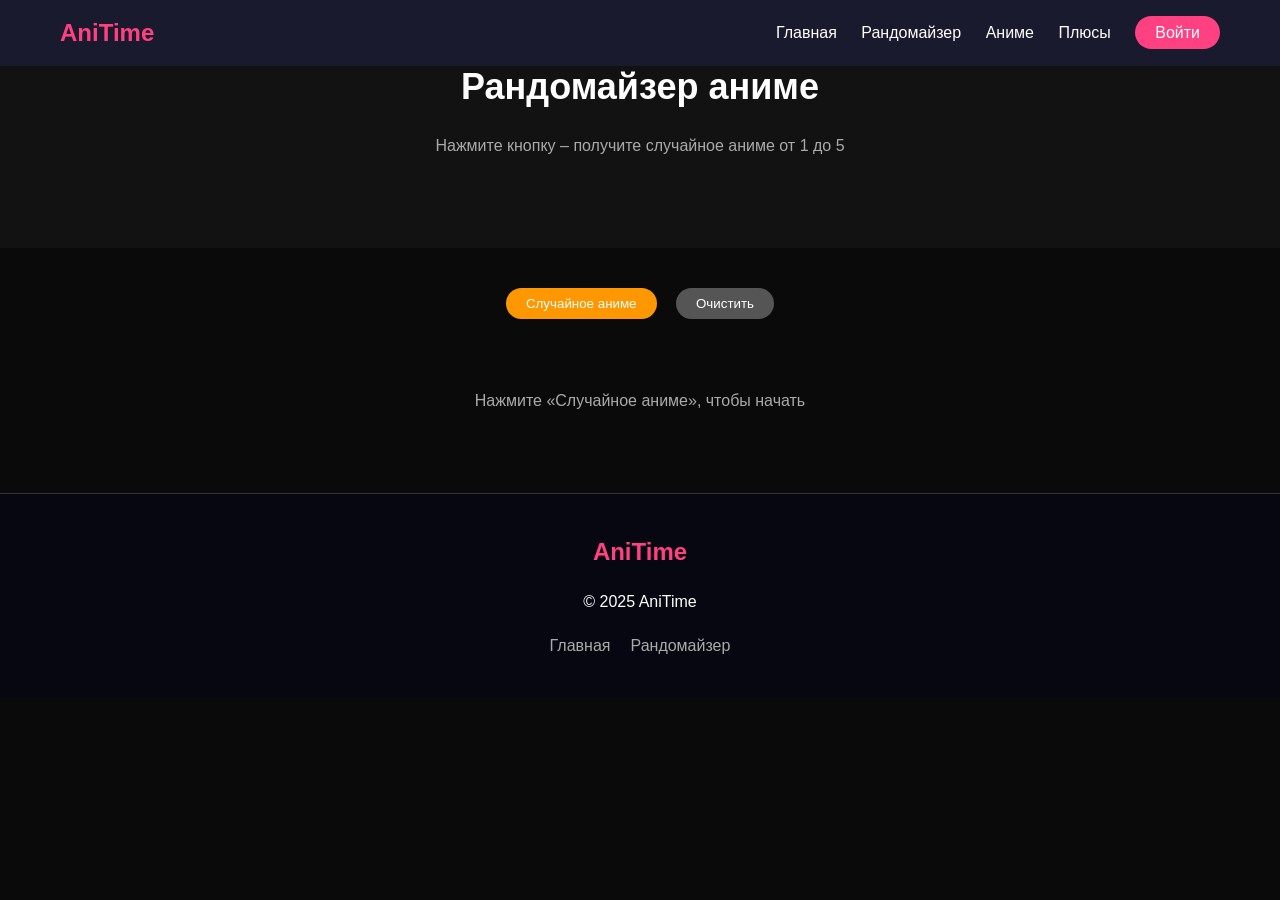
==== generator.html @ 76e3426f "Eh" ====
<!DOCTYPE html>
<html lang="ru">
<head>
    <meta charset="UTF-8">
    <title>AniTime - Рандомайзер аниме</title>
    <link rel="stylesheet" href="style.css">
    <meta name="viewport" content="width=device-width, initial-scale=1.0">
</head>
<body>
    <header class="header">
        <div class="container">
            <div class="logo">AniTime</div>
            <nav>
                <a href="index.html">Главная</a>
                <a href="generator.html">Рандомайзер</a>
                <a href="index.html#anime">Аниме</a>
                <a href="index.html#features">Плюсы</a>
                <a href="index.html#start" class="btn">Войти</a>
            </nav>
        </div>
    </header>

    <section class="hero" style="padding: 60px 0;">
        <div class="container">
            <h1>Рандомайзер аниме</h1>
            <p>Нажмите кнопку – получите случайное аниме от 1 до 5</p>
        </div>
    </section>

    <section class="anime" style="padding: 40px 0;">
        <div class="container">
            <div style="text-align: center; margin-bottom: 30px;">
                <button id="generateBtn" class="btn" style="background: #ff9800;">Случайное аниме</button>
                <button id="clearBtn" class="btn" style="background: #555; margin-left: 15px;">Очистить</button>
            </div>
            
            <div id="resultBox" class="result-card" style="display: none;">
                <div id="randomNumber" class="random-number"></div>
                <h2 id="animeTitle" class="anime-title"></h2>
                <div class="anime-poster">
                    <img id="animeImage" src="" alt="Постер аниме">
                </div>
                <p id="animeDescription" class="anime-desc"></p>
            </div>
            
            <div id="emptyMessage" style="text-align: center; color: #aaa; padding: 40px;">
                Нажмите «Случайное аниме», чтобы начать
            </div>
        </div>
    </section>

    <footer class="footer">
        <div class="container">
            <div class="footer-content">
                <div class="footer-logo">AniTime</div>
                <p>© 2025 AniTime</p>
                <div class="links">
                    <a href="index.html">Главная</a>
                    <a href="generator.html">Рандомайзер</a>
                </div>
            </div>
        </div>
    </footer>

    <script>
        const animeList = [
            { number: 1, name: "Атака титанов",
              image: "Pictures/AttackOnTitan.webp",
              description: "Эпичная история о борьбе человечества с гигантскими титанами." },
            { number: 2, name: "Реинкарнация безработного",
              image: "Pictures/Jobless.jpg",
              description: "Mushoku Tensei: 34-летний затворник перерождается в мире мечей и магии." },
            { number: 3, name: "Глупый свин",
              image: "Pictures/ИгттнПшкд.jpg",
              description: "Романтическая комедия с элементами сверхъестественного (Rascal Does Not Dream of Bunny Girl Senpai)." },
            { number: 4, name: "Орегайру",
              image: "Pictures/Oregairu.webp",
              description: "Моя юношеская романтическая комедия не так, как я ожидал." },
            { number: 5, name: "Истории монстров",
              image: "Pictures/Monogatari.png",
              description: "Monogatari Series: загадочные истории о монстрах и людях." }
        ];

        function getAnimeByNumber(num) {
            return animeList.find(anime => anime.number === num);
        }

        function getRandomNumber() {
            return Math.floor(Math.random() * 5) + 1;
        }

        // Обновление интерфейса
        const resultBox = document.getElementById('resultBox');
        const emptyMessage = document.getElementById('emptyMessage');
        const randomNumberSpan = document.getElementById('randomNumber');
        const animeTitle = document.getElementById('animeTitle');
        const animeImage = document.getElementById('animeImage');
        const animeDescription = document.getElementById('animeDescription');

        function displayAnime(number, anime) {
            randomNumberSpan.textContent = `Выпало число: ${number}`;
            animeTitle.textContent = anime.name;
            animeImage.src = anime.image;
            animeImage.alt = anime.name;
            animeDescription.textContent = anime.description;
            
            resultBox.style.display = 'block';
            emptyMessage.style.display = 'none';
        }

        function clearResult() {
            resultBox.style.display = 'none';
            emptyMessage.style.display = 'block';
        }

        document.getElementById('generateBtn').addEventListener('click', () => {
            const randomNum = getRandomNumber();
            const selectedAnime = getAnimeByNumber(randomNum);
            displayAnime(randomNum, selectedAnime);
        });

        document.getElementById('clearBtn').addEventListener('click', clearResult);

        console.log('Рандомайзер аниме готов. Генерация чисел от 1 до 5.');
    </script>

    <style>
        .result-card {
            background: #1a1a2e;
            border-radius: 20px;
            padding: 30px;
            max-width: 500px;
            margin: 0 auto;
            text-align: center;
            animation: fadeIn 0.4s ease;
        }
        @keyframes fadeIn {
            from { opacity: 0; transform: scale(0.95); }
            to { opacity: 1; transform: scale(1); }
        }
        .random-number {
            background: #ff4081;
            display: inline-block;
            padding: 8px 18px;
            border-radius: 40px;
            font-weight: bold;
            margin-bottom: 20px;
            font-size: 18px;
        }
        .anime-title {
            color: #ff4081;
            margin-bottom: 15px;
            font-size: 28px;
        }
        .anime-poster {
            margin: 20px 0;
            border-radius: 12px;
            overflow: hidden;
            box-shadow: 0 5px 15px rgba(0,0,0,0.3);
        }
        .anime-poster img {
            width: 100%;
            max-height: 350px;
            object-fit: cover;
            display: block;
        }
        .anime-desc {
            color: #ccc;
            line-height: 1.5;
            margin-top: 15px;
        }
        @media (max-width: 600px) {
            .result-card { padding: 20px; margin: 0 15px; }
            .anime-title { font-size: 22px; }
        }
    </style>
</body>
</html>
---- style.css ----
* {
    margin: 0;
    padding: 0;
    box-sizing: border-box;
}

body {
    font-family: Arial, sans-serif;
    background: #0a0a0a;
    color: white;
    line-height: 1.5;
}

.container {
    max-width: 1200px;
    margin: 0 auto;
    padding: 0 20px;
}

.header {
    background: #1a1a2e;
    padding: 15px 0;
    position: fixed;
    width: 100%;
    top: 0;
    z-index: 100;
}

.header .container {
    display: flex;
    justify-content: space-between;
    align-items: center;
}

.logo {
    font-size: 24px;
    font-weight: bold;
    color: #ff4081;
}

nav a {
    color: white;
    text-decoration: none;
    margin-left: 20px;
}

nav a:hover {
    color: #ff4081;
}

.btn {
    background: #ff4081;
    color: white;
    padding: 8px 20px;
    border-radius: 20px;
    border: none;
    cursor: pointer;
}

.hero {
    padding: 100px 0;
    text-align: center;
    background: #121212;
}

.hero h1 {
    font-size: 36px;
    margin-bottom: 20px;
}

.hero p {
    color: #aaa;
    margin-bottom: 30px;
}

.anime {
    padding: 80px 0;
    background: #0a0a0a;
}

.anime h2, .features h2, .reviews h2, .start h2 {
    text-align: center;
    margin-bottom: 40px;
    color: #ff4081;
}

.cards {
    display: grid;
    grid-template-columns: repeat(auto-fit, minmax(250px, 1fr));
    gap: 25px;
}

.card {
    background: #1a1a2e;
    border-radius: 10px;
    padding: 20px;
    text-align: center;
}

.card-img {
    height: 200px;
    background: #333;
    border-radius: 8px;
    margin-bottom: 15px;
    overflow: hidden;
}

.card-img img {
    width: 100%;
    height: 100%;
    object-fit: cover;
}

.card h3 {
    margin: 10px 0;
}

.rating {
    color: gold;
    font-weight: bold;
}

.genre {
    color: #aaa;
    font-size: 14px;
}

.features {
    padding: 80px 0;
    background: #121212;
}

.features-grid {
    display: grid;
    grid-template-columns: repeat(auto-fit, minmax(200px, 1fr));
    gap: 25px;
}

.feature {
    text-align: center;
    padding: 20px;
}

.icon {
    font-size: 40px;
    margin-bottom: 15px;
}

.feature h3 {
    color: #ff4081;
    margin-bottom: 10px;
}

.feature p {
    color: #aaa;
}

.reviews {
    padding: 80px 0;
    background: #0a0a0a;
}

.review-cards {
    display: grid;
    grid-template-columns: repeat(auto-fit, minmax(300px, 1fr));
    gap: 25px;
}

.review {
    background: #1a1a2e;
    padding: 25px;
    border-radius: 10px;
    text-align: center;
}

.avatar {
    width: 50px;
    height: 50px;
    background: #ff4081;
    border-radius: 50%;
    margin: 0 auto 15px;
    display: flex;
    align-items: center;
    justify-content: center;
    font-weight: bold;
}

.review p {
    color: #aaa;
    margin-bottom: 10px;
    font-style: italic;
}

.review span {
    color: #ff4081;
}

.start {
    padding: 80px 0;
    background: #121212;
    text-align: center;
}

.start p {
    color: #aaa;
    margin-bottom: 30px;
}

form {
    max-width: 400px;
    margin: 0 auto 30px;
}

input {
    width: 100%;
    padding: 12px;
    margin-bottom: 15px;
    background: #1a1a2e;
    border: 1px solid #333;
    border-radius: 8px;
    color: white;
}

.benefits {
    color: #aaa;
}

.benefits p {
    margin: 10px 0;
}

.footer {
    background: #070711;
    padding: 40px 0;
    text-align: center;
    border-top: 1px solid #333;
}

.footer-content {
    display: flex;
    flex-direction: column;
    align-items: center;
    gap: 20px;
}

.footer-logo {
    font-size: 24px;
    color: #ff4081;
    font-weight: bold;
}

.links {
    display: flex;
    gap: 20px;
    flex-wrap: wrap;
    justify-content: center;
}

.links a {
    color: #aaa;
    text-decoration: none;
}

@media (max-width: 768px) {
    .header .container {
        flex-direction: column;
        gap: 15px;
    }
    
    nav {
        display: flex;
        flex-wrap: wrap;
        justify-content: center;
        gap: 15px;
    }
    
    .cards, .features-grid, .review-cards {
        grid-template-columns: repeat(2, 1fr);
    }
}

@media (max-width: 480px) {
    .cards, .features-grid, .review-cards {
        grid-template-columns: 1fr;
    }
    
    .hero {
        padding: 80px 0;
    }
    
    .hero h1 {
        font-size: 28px;
    }
}
    .result-card {
        background: #1a1a2e;
        border-radius: 20px;
        padding: 30px;
        max-width: 500px;
        margin: 0 auto;
        text-align: center;
        animation: fadeIn 0.4s ease;
    }
    @keyframes fadeIn {
        from { opacity: 0; transform: scale(0.95); }
        to { opacity: 1; transform: scale(1); }
    }
    .random-number {
        background: #ff4081;
        display: inline-block;
        padding: 8px 18px;
        border-radius: 40px;
        font-weight: bold;
        margin-bottom: 20px;
        font-size: 18px;
    }
    .anime-title {
        color: #ff4081;
        margin-bottom: 15px;
        font-size: 28px;
    }
    .anime-poster {
        margin: 20px 0;
        border-radius: 12px;
        overflow: hidden;
        box-shadow: 0 5px 15px rgba(0,0,0,0.3);
    }
    .anime-poster img {
        width: 100%;
        max-height: 350px;
        object-fit: cover;
        display: block;
    }
    .anime-desc {
        color: #ccc;
        line-height: 1.5;
        margin-top: 15px;
    }
    @media (max-width: 600px) {
        .result-card { padding: 20px; margin: 0 15px; }
        .anime-title { font-size: 22px; }
    }
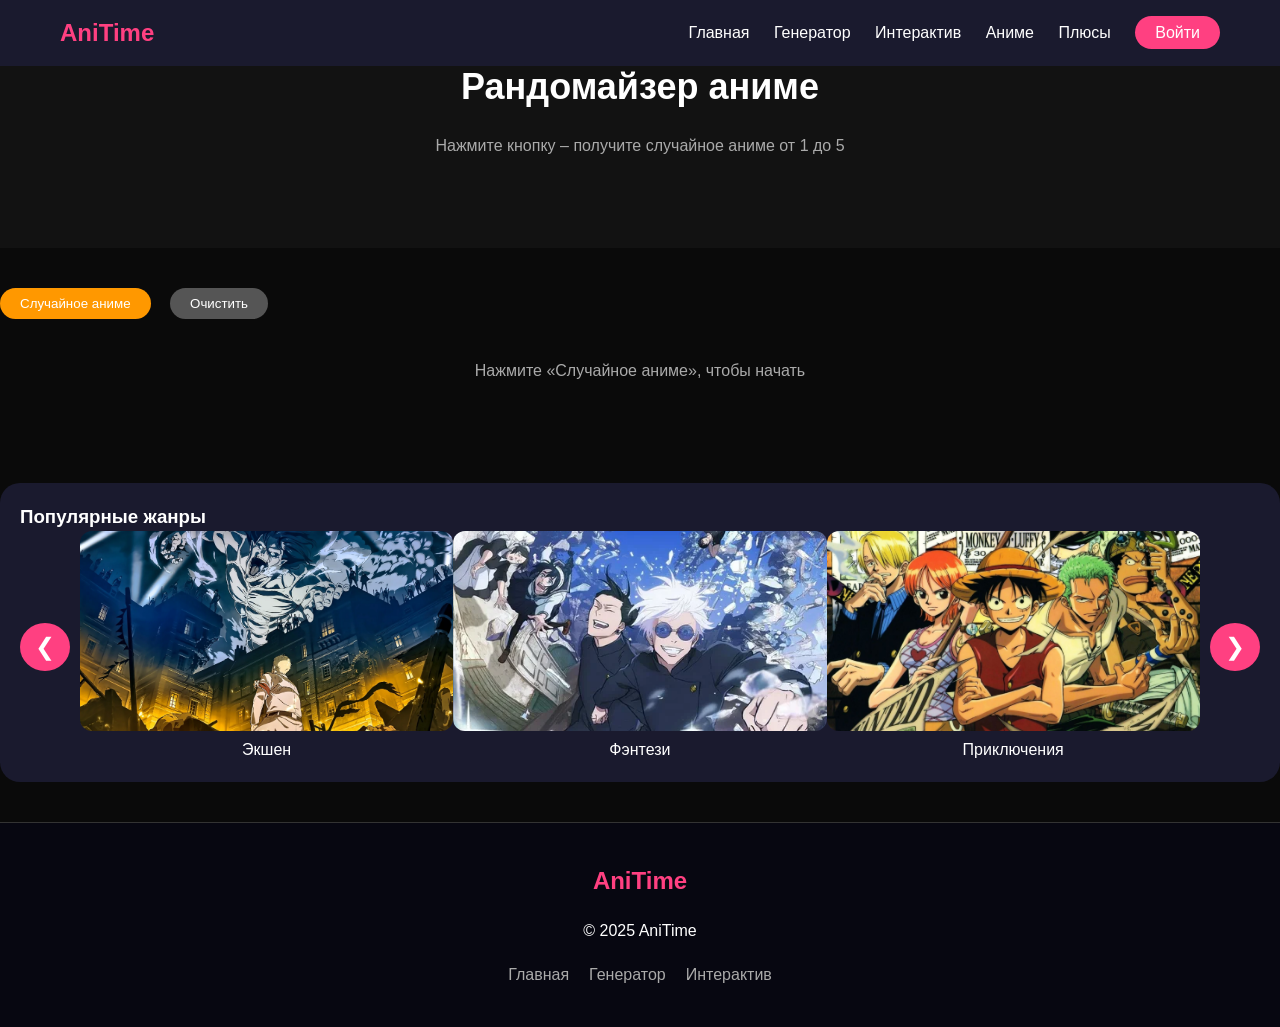
==== commit b3bc7de5: "final" ====
--- a/generator.html
+++ b/generator.html
@@ -12,10 +12,11 @@
             <div class="logo">AniTime</div>
             <nav>
                 <a href="index.html">Главная</a>
-                <a href="generator.html">Рандомайзер</a>
+                <a href="generator.html">Генератор</a>
+                <a href="interactive.html">Интерактив</a>
                 <a href="index.html#anime">Аниме</a>
                 <a href="index.html#features">Плюсы</a>
-                <a href="index.html#start" class="btn">Войти</a>
+                <a href="index.html#start" class="btn" id="loginBtn">Войти</a>
             </nav>
         </div>
     </header>
@@ -28,7 +29,7 @@
     </section>
 
     <section class="anime" style="padding: 40px 0;">
-        <div class="container">
+        <div class="container>
             <div style="text-align: center; margin-bottom: 30px;">
                 <button id="generateBtn" class="btn" style="background: #ff9800;">Случайное аниме</button>
                 <button id="clearBtn" class="btn" style="background: #555; margin-left: 15px;">Очистить</button>
@@ -37,14 +38,32 @@
             <div id="resultBox" class="result-card" style="display: none;">
                 <div id="randomNumber" class="random-number"></div>
                 <h2 id="animeTitle" class="anime-title"></h2>
-                <div class="anime-poster">
+                <div class="anime-poster" id="animePoster">
                     <img id="animeImage" src="" alt="Постер аниме">
                 </div>
                 <p id="animeDescription" class="anime-desc"></p>
-            </div>
-            
+                <div id="mouseCoords" class="mouse-coords"></div>
+                <div class="number-buttons">
+                    <button data-num="1">1</button><button data-num="2">2</button>
+                    <button data-num="3">3</button><button data-num="4">4</button><button data-num="5">5</button>
+                </div>
+            </div>
             <div id="emptyMessage" style="text-align: center; color: #aaa; padding: 40px;">
                 Нажмите «Случайное аниме», чтобы начать
+            </div>
+
+            <div class="carousel-container" style="margin-top: 60px;">
+                <h3>Популярные жанры</h3>
+                <div class="carousel">
+                    <button class="carousel-btn prev">❮</button>
+                    <div class="carousel-track">
+                        <div class="carousel-slide"><img src="Pictures/AttackOnTitan.webp" alt="Экшен"><span>Экшен</span></div>
+                        <div class="carousel-slide"><img src="Pictures/JujutsuKaisen.webp" alt="Фэнтези"><span>Фэнтези</span></div>
+                        <div class="carousel-slide"><img src="Pictures/OnePiace.jpg" alt="Приключения"><span>Приключения</span></div>
+                        <div class="carousel-slide"><img src="Pictures/TheWalkingCastle.jpg" alt="Романтика"><span>Романтика</span></div>
+                    </div>
+                    <button class="carousel-btn next">❯</button>
+                </div>
             </div>
         </div>
     </section>
@@ -56,56 +75,49 @@
                 <p>© 2025 AniTime</p>
                 <div class="links">
                     <a href="index.html">Главная</a>
-                    <a href="generator.html">Рандомайзер</a>
+                    <a href="generator.html">Генератор</a>
+                    <a href="interactive.html">Интерактив</a>
                 </div>
             </div>
         </div>
     </footer>
+
+    <div id="lightbox" class="lightbox">
+        <span class="lightbox-close">&times;</span>
+        <img class="lightbox-img" src="" alt="Увеличенное изображение">
+    </div>
 
     <script>
         const animeList = [
-            { number: 1, name: "Атака титанов",
-              image: "Pictures/AttackOnTitan.webp",
-              description: "Эпичная история о борьбе человечества с гигантскими титанами." },
-            { number: 2, name: "Реинкарнация безработного",
-              image: "Pictures/Jobless.jpg",
-              description: "Mushoku Tensei: 34-летний затворник перерождается в мире мечей и магии." },
-            { number: 3, name: "Глупый свин",
-              image: "Pictures/ИгттнПшкд.jpg",
-              description: "Романтическая комедия с элементами сверхъестественного (Rascal Does Not Dream of Bunny Girl Senpai)." },
-            { number: 4, name: "Орегайру",
-              image: "Pictures/Oregairu.webp",
-              description: "Моя юношеская романтическая комедия не так, как я ожидал." },
-            { number: 5, name: "Истории монстров",
-              image: "Pictures/Monogatari.png",
-              description: "Monogatari Series: загадочные истории о монстрах и людях." }
+            { number: 1, name: "Атака титанов", image: "Pictures/AttackOnTitan.webp", description: "Эпичная история о борьбе человечества с гигантскими титанами." },
+            { number: 2, name: "Реинкарнация безработного", image: "Pictures/Jobless.jpg", description: "Mushoku Tensei: 34-летний затворник перерождается в мире мечей и магии." },
+            { number: 3, name: "Глупый свин", image: "Pictures/ИгттнПшкд.jpg", description: "Романтическая комедия с элементами сверхъестественного." },
+            { number: 4, name: "Орегайру", image: "Pictures/Oregairu.webp", description: "Моя юношеская романтическая комедия не так, как я ожидал." },
+            { number: 5, name: "Истории монстров", image: "Pictures/Monogatari.png", description: "Monogatari Series: загадочные истории о монстрах и людях." }
         ];
 
-        function getAnimeByNumber(num) {
-            return animeList.find(anime => anime.number === num);
-        }
-
-        function getRandomNumber() {
-            return Math.floor(Math.random() * 5) + 1;
-        }
-
-        // Обновление интерфейса
         const resultBox = document.getElementById('resultBox');
         const emptyMessage = document.getElementById('emptyMessage');
         const randomNumberSpan = document.getElementById('randomNumber');
         const animeTitle = document.getElementById('animeTitle');
         const animeImage = document.getElementById('animeImage');
         const animeDescription = document.getElementById('animeDescription');
+        const mouseCoordsDiv = document.getElementById('mouseCoords');
+
+        function getAnimeByNumber(num) { return animeList.find(anime => anime.number === num); }
+        function getRandomNumber() { return Math.floor(Math.random() * 5) + 1; }
 
         function displayAnime(number, anime) {
             randomNumberSpan.textContent = `Выпало число: ${number}`;
             animeTitle.textContent = anime.name;
             animeImage.src = anime.image;
-            animeImage.alt = anime.name;
             animeDescription.textContent = anime.description;
-            
             resultBox.style.display = 'block';
             emptyMessage.style.display = 'none';
+            resultBox.style.animation = 'none';
+            resultBox.offsetHeight;
+            resultBox.style.animation = 'fadeIn 0.4s ease, shake 0.3s ease';
+            setTimeout(() => { resultBox.style.animation = 'fadeIn 0.4s ease'; }, 300);
         }
 
         function clearResult() {
@@ -114,65 +126,84 @@
         }
 
         document.getElementById('generateBtn').addEventListener('click', () => {
-            const randomNum = getRandomNumber();
-            const selectedAnime = getAnimeByNumber(randomNum);
-            displayAnime(randomNum, selectedAnime);
-        });
-
+            const num = getRandomNumber();
+            displayAnime(num, getAnimeByNumber(num));
+        });
         document.getElementById('clearBtn').addEventListener('click', clearResult);
 
-        console.log('Рандомайзер аниме готов. Генерация чисел от 1 до 5.');
+        document.querySelectorAll('.number-buttons button').forEach(btn => {
+            btn.addEventListener('click', () => {
+                const num = parseInt(btn.dataset.num);
+                const anime = getAnimeByNumber(num);
+                if(anime) displayAnime(num, anime);
+            });
+        });
+
+        resultBox.addEventListener('mousemove', (e) => {
+            const rect = resultBox.getBoundingClientRect();
+            const x = e.clientX - rect.left;
+            const y = e.clientY - rect.top;
+            mouseCoordsDiv.textContent = `X: ${Math.round(x)} px, Y: ${Math.round(y)} px`;
+            const brightness = 0.8 + (y / rect.height) * 0.4;
+            resultBox.style.backgroundColor = `rgba(26, 26, 46, ${brightness})`;
+        });
+        resultBox.addEventListener('mouseleave', () => {
+            mouseCoordsDiv.textContent = 'Наведи мышку на карточку';
+            resultBox.style.backgroundColor = '#1a1a2e';
+        });
+
+        document.addEventListener('keydown', (e) => {
+            if(e.key === 'ArrowRight') {
+                const num = getRandomNumber();
+                displayAnime(num, getAnimeByNumber(num));
+            } else if(e.key === 'Escape') {
+                clearResult();
+            } else if(e.key >= '1' && e.key <= '5') {
+                const num = parseInt(e.key);
+                const anime = getAnimeByNumber(num);
+                if(anime) displayAnime(num, anime);
+            }
+        });
+
+        const lightbox = document.getElementById('lightbox');
+        const lightboxImg = lightbox.querySelector('.lightbox-img');
+        const lightboxClose = lightbox.querySelector('.lightbox-close');
+        document.getElementById('animePoster').addEventListener('click', () => {
+            if(animeImage.src) {
+                lightboxImg.src = animeImage.src;
+                lightbox.classList.add('active');
+            }
+        });
+        function closeLightbox() { lightbox.classList.remove('active'); }
+        lightboxClose.addEventListener('click', closeLightbox);
+        lightbox.addEventListener('click', (e) => { if(e.target === lightbox) closeLightbox(); });
+        document.addEventListener('keydown', (e) => { if(e.key === 'Escape' && lightbox.classList.contains('active')) closeLightbox(); });
+
+        const track = document.querySelector('.carousel-track');
+        const slides = Array.from(track.children);
+        const prevBtn = document.querySelector('.carousel-btn.prev');
+        const nextBtn = document.querySelector('.carousel-btn.next');
+        let currentIndex = 0;
+        function updateCarousel() {
+            const slideWidth = slides[0].getBoundingClientRect().width;
+            track.style.transform = `translateX(-${currentIndex * slideWidth}px)`;
+        }
+        nextBtn.addEventListener('click', () => {
+            if(currentIndex < slides.length - 1) currentIndex++;
+            else currentIndex = 0;
+            updateCarousel();
+        });
+        prevBtn.addEventListener('click', () => {
+            if(currentIndex > 0) currentIndex--;
+            else currentIndex = slides.length - 1;
+            updateCarousel();
+        });
+        window.addEventListener('resize', updateCarousel);
+        setTimeout(updateCarousel, 100);
+
+        document.getElementById('loginBtn').addEventListener('click', (e) => {
+            e.preventDefault();
+        });
     </script>
-
-    <style>
-        .result-card {
-            background: #1a1a2e;
-            border-radius: 20px;
-            padding: 30px;
-            max-width: 500px;
-            margin: 0 auto;
-            text-align: center;
-            animation: fadeIn 0.4s ease;
-        }
-        @keyframes fadeIn {
-            from { opacity: 0; transform: scale(0.95); }
-            to { opacity: 1; transform: scale(1); }
-        }
-        .random-number {
-            background: #ff4081;
-            display: inline-block;
-            padding: 8px 18px;
-            border-radius: 40px;
-            font-weight: bold;
-            margin-bottom: 20px;
-            font-size: 18px;
-        }
-        .anime-title {
-            color: #ff4081;
-            margin-bottom: 15px;
-            font-size: 28px;
-        }
-        .anime-poster {
-            margin: 20px 0;
-            border-radius: 12px;
-            overflow: hidden;
-            box-shadow: 0 5px 15px rgba(0,0,0,0.3);
-        }
-        .anime-poster img {
-            width: 100%;
-            max-height: 350px;
-            object-fit: cover;
-            display: block;
-        }
-        .anime-desc {
-            color: #ccc;
-            line-height: 1.5;
-            margin-top: 15px;
-        }
-        @media (max-width: 600px) {
-            .result-card { padding: 20px; margin: 0 15px; }
-            .anime-title { font-size: 22px; }
-        }
-    </style>
 </body>
 </html>
--- a/style.css
+++ b/style.css
@@ -42,11 +42,9 @@
     color: white;
     text-decoration: none;
     margin-left: 20px;
-}
-
-nav a:hover {
-    color: #ff4081;
-}
+    transition: 0.2s;
+}
+nav a:hover { color: #ff4081; }
 
 .btn {
     background: #ff4081;
@@ -55,30 +53,33 @@
     border-radius: 20px;
     border: none;
     cursor: pointer;
-}
+    transition: 0.2s;
+}
+.btn:hover { background: #e91e63; transform: scale(1.02); }
 
 .hero {
     padding: 100px 0;
     text-align: center;
     background: #121212;
-}
-
-.hero h1 {
-    font-size: 36px;
-    margin-bottom: 20px;
-}
-
-.hero p {
-    color: #aaa;
-    margin-bottom: 30px;
-}
-
-.anime {
-    padding: 80px 0;
-    background: #0a0a0a;
-}
-
-.anime h2, .features h2, .reviews h2, .start h2 {
+    position: relative;
+}
+.hero h1 { font-size: 36px; margin-bottom: 20px; }
+.hero p { color: #aaa; margin-bottom: 30px; }
+
+.mouse-follower {
+    position: fixed;
+    width: 30px;
+    height: 30px;
+    border-radius: 50%;
+    background: rgba(255,64,129,0.4);
+    pointer-events: none;
+    transform: translate(-50%, -50%);
+    z-index: 999;
+    transition: 0.05s linear;
+}
+
+.anime { padding: 80px 0; background: #0a0a0a; }
+.anime h2, .features h2, .reviews h2, .start h2, .faq-section h2, .interactive-grid h2 {
     text-align: center;
     margin-bottom: 40px;
     color: #ff4081;
@@ -89,254 +90,313 @@
     grid-template-columns: repeat(auto-fit, minmax(250px, 1fr));
     gap: 25px;
 }
-
 .card {
     background: #1a1a2e;
     border-radius: 10px;
     padding: 20px;
     text-align: center;
-}
-
-.card-img {
-    height: 200px;
-    background: #333;
-    border-radius: 8px;
-    margin-bottom: 15px;
-    overflow: hidden;
-}
-
-.card-img img {
-    width: 100%;
-    height: 100%;
-    object-fit: cover;
-}
-
-.card h3 {
-    margin: 10px 0;
-}
-
-.rating {
-    color: gold;
-    font-weight: bold;
-}
-
-.genre {
-    color: #aaa;
-    font-size: 14px;
-}
-
-.features {
-    padding: 80px 0;
-    background: #121212;
-}
-
-.features-grid {
-    display: grid;
-    grid-template-columns: repeat(auto-fit, minmax(200px, 1fr));
-    gap: 25px;
-}
-
-.feature {
-    text-align: center;
-    padding: 20px;
-}
-
-.icon {
-    font-size: 40px;
-    margin-bottom: 15px;
-}
-
-.feature h3 {
-    color: #ff4081;
-    margin-bottom: 10px;
-}
-
-.feature p {
-    color: #aaa;
-}
-
-.reviews {
-    padding: 80px 0;
-    background: #0a0a0a;
-}
-
-.review-cards {
-    display: grid;
-    grid-template-columns: repeat(auto-fit, minmax(300px, 1fr));
-    gap: 25px;
-}
-
+    transition: all 0.3s ease;
+    cursor: pointer;
+}
+.card-img { height: 200px; background: #333; border-radius: 8px; margin-bottom: 15px; overflow: hidden; }
+.card-img img { width: 100%; height: 100%; object-fit: cover; }
+.rating { color: gold; font-weight: bold; }
+.genre { color: #aaa; font-size: 14px; }
+
+.features { padding: 80px 0; background: #121212; }
+.features-grid { display: grid; grid-template-columns: repeat(auto-fit, minmax(200px, 1fr)); gap: 25px; }
+.feature { text-align: center; }
+.icon { font-size: 40px; margin-bottom: 15px; }
+.feature h3 { color: #ff4081; margin-bottom: 10px; }
+
+.reviews { padding: 80px 0; background: #0a0a0a; }
+.review-cards { display: grid; grid-template-columns: repeat(auto-fit, minmax(300px, 1fr)); gap: 25px; }
 .review {
     background: #1a1a2e;
     padding: 25px;
     border-radius: 10px;
     text-align: center;
-}
-
+    transition: all 0.3s ease;
+}
 .avatar {
-    width: 50px;
-    height: 50px;
+    width: 50px; height: 50px; background: #ff4081; border-radius: 50%;
+    margin: 0 auto 15px; display: flex; align-items: center; justify-content: center; font-weight: bold;
+}
+.review p { color: #aaa; font-style: italic; margin-bottom: 10px; }
+.review span { color: #ff4081; }
+
+.start { padding: 80px 0; background: #121212; text-align: center; }
+form { max-width: 400px; margin: 0 auto 30px; }
+input {
+    width: 100%; padding: 12px; margin-bottom: 15px;
+    background: #1a1a2e; border: 1px solid #333; border-radius: 8px; color: white;
+}
+.benefits p { margin: 10px 0; color: #aaa; }
+
+.footer {
+    background: #070711; padding: 40px 0; text-align: center;
+    border-top: 1px solid #333;
+}
+.footer-content { display: flex; flex-direction: column; align-items: center; gap: 20px; }
+.footer-logo { font-size: 24px; color: #ff4081; font-weight: bold; }
+.links { display: flex; gap: 20px; flex-wrap: wrap; justify-content: center; }
+.links a { color: #aaa; text-decoration: none; }
+.links a:hover { color: #ff4081; }
+
+.accordion-item {
+    background: #1a1a2e;
+    margin-bottom: 10px;
+    border-radius: 8px;
+}
+.accordion-header {
+    padding: 15px;
     background: #ff4081;
-    border-radius: 50%;
-    margin: 0 auto 15px;
+    cursor: pointer;
+    font-weight: bold;
+    border-radius: 8px;
+}
+.accordion-content {
+    max-height: 0;
+    overflow: hidden;
+    transition: max-height 0.3s ease;
+    padding: 0 15px;
+    background: #2a2a3e;
+    border-radius: 0 0 8px 8px;
+}
+.accordion-content p { margin: 15px 0; }
+
+.popup-overlay {
+    position: fixed;
+    top: 0; left: 0;
+    width: 100%; height: 100%;
+    background: rgba(0,0,0,0.8);
     display: flex;
     align-items: center;
     justify-content: center;
+    z-index: 1000;
+    visibility: hidden;
+    opacity: 0;
+    transition: 0.2s;
+}
+.popup-overlay.active { visibility: visible; opacity: 1; }
+
+.popup-content {
+    background: #1a1a2e;
+    padding: 30px;
+    border-radius: 20px;
+    max-width: 400px;
+    text-align: center;
+    position: relative;
+}
+.popup-close {
+    position: absolute;
+    top: 10px; right: 15px;
+    font-size: 28px;
+    cursor: pointer;
+}
+
+.lightbox {
+    position: fixed;
+    top: 0; left: 0;
+    width: 100%; height: 100%;
+    background: rgba(0,0,0,0.9);
+    display: flex;
+    align-items: center;
+    justify-content: center;
+    z-index: 1001;
+    visibility: hidden;
+    opacity: 0;
+    transition: 0.2s;
+}
+.lightbox.active { visibility: visible; opacity: 1; }
+.lightbox-img { max-width: 90%; max-height: 90%; object-fit: contain; }
+.lightbox-close {
+    position: absolute;
+    top: 20px; right: 30px;
+    font-size: 40px;
+    color: white;
+    cursor: pointer;
+}
+
+.carousel-container { background: #1a1a2e; border-radius: 20px; padding: 20px; margin-top: 40px; }
+.carousel { display: flex; align-items: center; gap: 10px; }
+.carousel-track { display: flex; overflow: hidden; width: 100%; transition: transform 0.3s ease; }
+.carousel-slide { flex: 0 0 100%; text-align: center; }
+.carousel-slide img { width: 100%; max-height: 200px; object-fit: cover; border-radius: 12px; }
+.carousel-btn { background: #ff4081; border: none; color: white; font-size: 24px; padding: 10px 15px; border-radius: 50%; cursor: pointer; }
+@media (min-width: 768px) { .carousel-slide { flex: 0 0 33.33%; } }
+
+.interactive-grid {
+    display: grid;
+    grid-template-columns: repeat(auto-fit, minmax(400px, 1fr));
+    gap: 40px;
+    padding: 40px 0;
+}
+.card-form-block, .image-picker-block, .gallery-block, .accordion-block, .popup-block {
+    background: #1a1a2e;
+    padding: 25px;
+    border-radius: 20px;
+}
+.form-group { margin-bottom: 15px; }
+.form-group label { display: block; margin-bottom: 5px; color: #ff4081; }
+.form-row { display: flex; gap: 15px; }
+.error { color: #ff9800; font-size: 12px; }
+.main-image img { width: 100%; max-height: 300px; object-fit: cover; border-radius: 12px; }
+.thumbnails { display: flex; gap: 10px; margin-top: 15px; flex-wrap: wrap; }
+.thumbnails img { width: 80px; height: 80px; object-fit: cover; border-radius: 8px; cursor: pointer; transition: 0.2s; }
+.thumbnails img:hover { transform: scale(1.05); border: 2px solid #ff4081; }
+.gallery-thumbs { display: flex; gap: 15px; flex-wrap: wrap; }
+.gallery-thumbs img { width: 100px; height: 100px; object-fit: cover; border-radius: 12px; cursor: pointer; transition: 0.2s; }
+.gallery-thumbs img:hover { transform: scale(1.05); }
+
+/* Стили для генератора (исправление фото) */
+.result-card {
+    background: #1a1a2e;
+    border-radius: 20px;
+    padding: 30px;
+    max-width: 500px;
+    margin: 0 auto;
+    text-align: center;
+    animation: fadeIn 0.4s ease;
+}
+.random-number {
+    background: #ff4081;
+    display: inline-block;
+    padding: 8px 18px;
+    border-radius: 40px;
     font-weight: bold;
-}
-
-.review p {
+    margin-bottom: 20px;
+    font-size: 18px;
+}
+.anime-title {
+    color: #ff4081;
+    margin-bottom: 15px;
+    font-size: 28px;
+}
+.anime-poster {
+    margin: 20px 0;
+    border-radius: 12px;
+    overflow: hidden;
+    box-shadow: 0 5px 15px rgba(0,0,0,0.3);
+    background: #0a0a0a;
+    display: flex;
+    justify-content: center;
+    align-items: center;
+}
+.anime-poster img {
+    width: 100%;
+    max-height: 350px;
+    object-fit: contain;   /* чтобы картинка не выходила за рамки и не искажалась */
+    display: block;
+}
+.anime-desc {
+    color: #ccc;
+    line-height: 1.5;
+    margin-top: 15px;
+}
+.mouse-coords {
+    font-size: 12px;
     color: #aaa;
+    margin-top: 15px;
+    background: #0a0a0a;
+    display: inline-block;
+    padding: 5px 10px;
+    border-radius: 20px;
+}
+.number-buttons {
+    display: flex;
+    gap: 10px;
+    justify-content: center;
+    margin-top: 20px;
+}
+.number-buttons button {
+    background: #ff4081;
+    border: none;
+    color: white;
+    width: 40px;
+    height: 40px;
+    border-radius: 50%;
+    font-weight: bold;
+    cursor: pointer;
+    transition: 0.2s;
+}
+.number-buttons button:hover {
+    transform: scale(1.1);
+    background: #ff9800;
+}
+
+@keyframes fadeIn {
+    from { opacity: 0; transform: scale(0.95); }
+    to { opacity: 1; transform: scale(1); }
+}
+@keyframes shake {
+    0% { transform: translateX(0); }
+    25% { transform: translateX(-5px); }
+    75% { transform: translateX(5px); }
+    100% { transform: translateX(0); }
+}
+
+@media (max-width: 600px) {
+    .result-card { padding: 20px; margin: 0 15px; }
+    .anime-title { font-size: 22px; }
+}
+
+@media (max-width: 768px) {
+    .header .container { flex-direction: column; gap: 15px; }
+    nav { display: flex; flex-wrap: wrap; justify-content: center; gap: 15px; }
+    .interactive-grid { grid-template-columns: 1fr; }
+}
+/* Сноски регистрации */
+.footnotes-container {
+    margin-top: 20px;
+    max-width: 500px;
+    margin-left: auto;
+    margin-right: auto;
+}
+
+.reg-footnote {
+    background: #1a1a2e;
+    border-left: 4px solid #ff4081;
+    padding: 10px 15px;
+    margin-top: 12px;
+    border-radius: 10px;
+    font-size: 14px;
+    color: #ddd;
+    text-align: left;
+    animation: fadeSlideUp 0.3s ease;
+    word-break: break-word;
+}
+
+.reg-footnote strong {
+    color: #ff4081;
+}
+
+.reg-footnote small {
+    color: #aaa;
+    font-size: 11px;
+    display: block;
+    margin-top: 4px;
+}
+
+@keyframes fadeSlideUp {
+    from {
+        opacity: 0;
+        transform: translateY(8px);
+    }
+    to {
+        opacity: 1;
+        transform: translateY(0);
+    }
+}
+
+.start input {
     margin-bottom: 10px;
-    font-style: italic;
-}
-
-.review span {
-    color: #ff4081;
-}
-
-.start {
-    padding: 80px 0;
-    background: #121212;
-    text-align: center;
-}
-
-.start p {
-    color: #aaa;
-    margin-bottom: 30px;
-}
-
-form {
-    max-width: 400px;
-    margin: 0 auto 30px;
-}
-
-input {
-    width: 100%;
-    padding: 12px;
-    margin-bottom: 15px;
-    background: #1a1a2e;
-    border: 1px solid #333;
-    border-radius: 8px;
-    color: white;
-}
-
-.benefits {
-    color: #aaa;
-}
-
-.benefits p {
-    margin: 10px 0;
-}
-
-.footer {
-    background: #070711;
-    padding: 40px 0;
-    text-align: center;
-    border-top: 1px solid #333;
-}
-
-.footer-content {
-    display: flex;
-    flex-direction: column;
-    align-items: center;
-    gap: 20px;
-}
-
-.footer-logo {
-    font-size: 24px;
-    color: #ff4081;
-    font-weight: bold;
-}
-
-.links {
-    display: flex;
-    gap: 20px;
-    flex-wrap: wrap;
-    justify-content: center;
-}
-
-.links a {
-    color: #aaa;
-    text-decoration: none;
-}
-
-@media (max-width: 768px) {
-    .header .container {
-        flex-direction: column;
-        gap: 15px;
-    }
-    
-    nav {
-        display: flex;
-        flex-wrap: wrap;
-        justify-content: center;
-        gap: 15px;
-    }
-    
-    .cards, .features-grid, .review-cards {
-        grid-template-columns: repeat(2, 1fr);
-    }
-}
-
-@media (max-width: 480px) {
-    .cards, .features-grid, .review-cards {
-        grid-template-columns: 1fr;
-    }
-    
-    .hero {
-        padding: 80px 0;
-    }
-    
-    .hero h1 {
-        font-size: 28px;
-    }
-}
-    .result-card {
-        background: #1a1a2e;
-        border-radius: 20px;
-        padding: 30px;
-        max-width: 500px;
-        margin: 0 auto;
-        text-align: center;
-        animation: fadeIn 0.4s ease;
-    }
-    @keyframes fadeIn {
-        from { opacity: 0; transform: scale(0.95); }
-        to { opacity: 1; transform: scale(1); }
-    }
-    .random-number {
-        background: #ff4081;
-        display: inline-block;
-        padding: 8px 18px;
-        border-radius: 40px;
-        font-weight: bold;
-        margin-bottom: 20px;
-        font-size: 18px;
-    }
-    .anime-title {
-        color: #ff4081;
-        margin-bottom: 15px;
-        font-size: 28px;
-    }
-    .anime-poster {
-        margin: 20px 0;
-        border-radius: 12px;
-        overflow: hidden;
-        box-shadow: 0 5px 15px rgba(0,0,0,0.3);
-    }
-    .anime-poster img {
-        width: 100%;
-        max-height: 350px;
-        object-fit: cover;
-        display: block;
-    }
-    .anime-desc {
-        color: #ccc;
-        line-height: 1.5;
-        margin-top: 15px;
-    }
-    @media (max-width: 600px) {
-        .result-card { padding: 20px; margin: 0 15px; }
-        .anime-title { font-size: 22px; }
-    }+}
+
+.username-field {
+    margin-bottom: 10px;
+}
+
+.username-field label {
+    margin-bottom: 4px;
+}
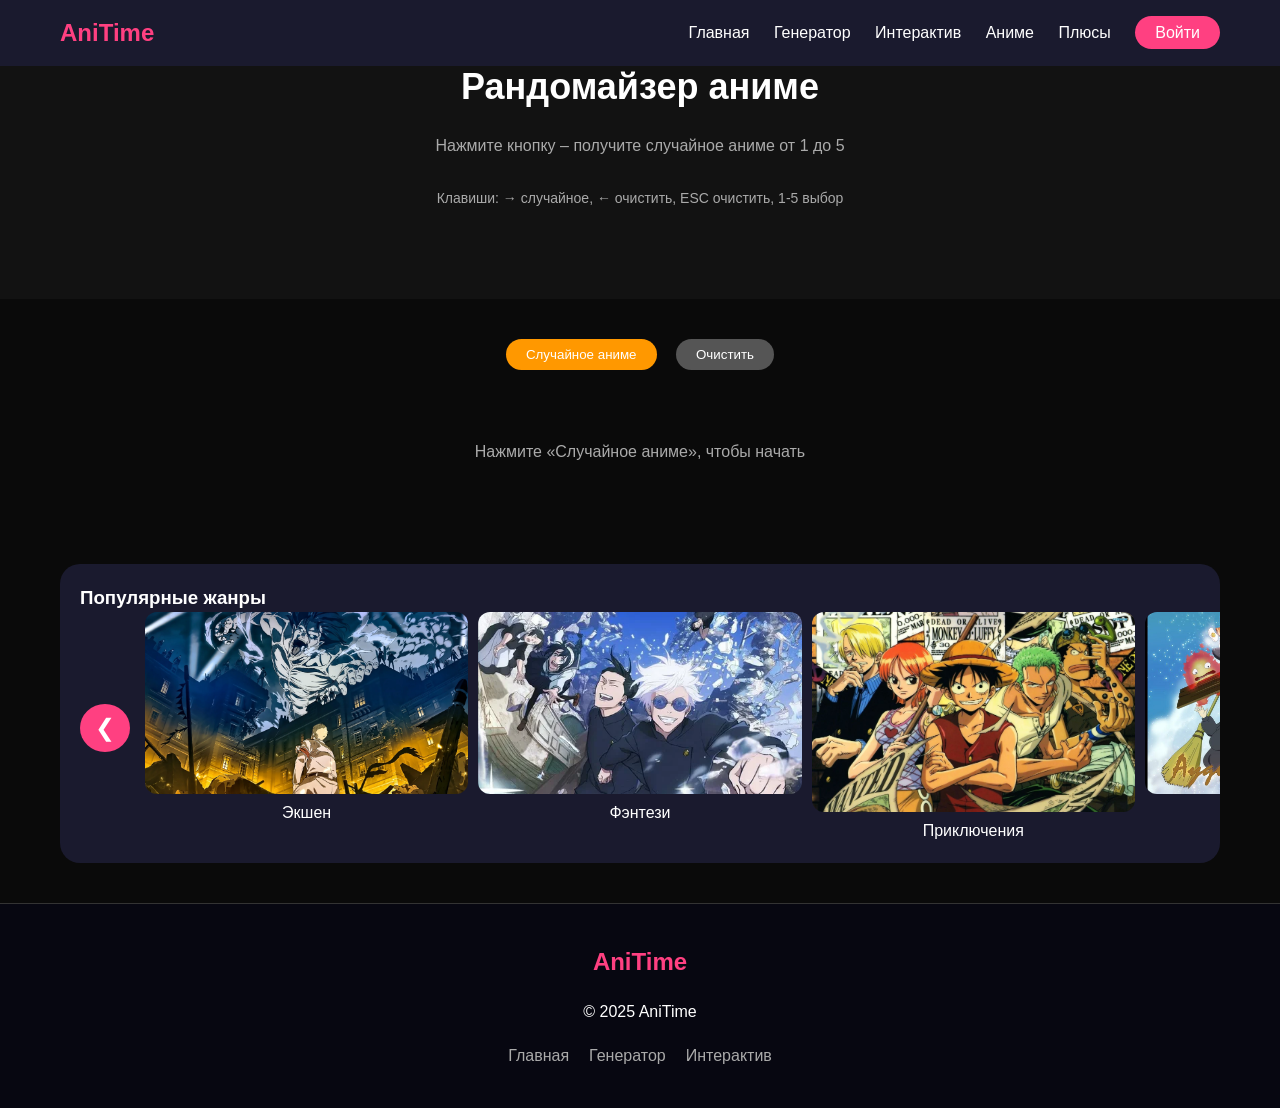
==== commit 0c9474b6: "Yea" ====
--- a/generator.html
+++ b/generator.html
@@ -25,11 +25,12 @@
         <div class="container">
             <h1>Рандомайзер аниме</h1>
             <p>Нажмите кнопку – получите случайное аниме от 1 до 5</p>
+            <p style="font-size: 14px; color: #aaa;">Клавиши: → случайное, ← очистить, ESC очистить, 1-5 выбор</p>
         </div>
     </section>
 
     <section class="anime" style="padding: 40px 0;">
-        <div class="container>
+        <div class="container">
             <div style="text-align: center; margin-bottom: 30px;">
                 <button id="generateBtn" class="btn" style="background: #ff9800;">Случайное аниме</button>
                 <button id="clearBtn" class="btn" style="background: #555; margin-left: 15px;">Очистить</button>
@@ -156,7 +157,7 @@
             if(e.key === 'ArrowRight') {
                 const num = getRandomNumber();
                 displayAnime(num, getAnimeByNumber(num));
-            } else if(e.key === 'Escape') {
+            } else if(e.key === 'ArrowLeft' || e.key === 'Escape') {
                 clearResult();
             } else if(e.key >= '1' && e.key <= '5') {
                 const num = parseInt(e.key);
@@ -199,7 +200,7 @@
             updateCarousel();
         });
         window.addEventListener('resize', updateCarousel);
-        setTimeout(updateCarousel, 100);
+        updateCarousel();
 
         document.getElementById('loginBtn').addEventListener('click', (e) => {
             e.preventDefault();
--- a/style.css
+++ b/style.css
@@ -9,6 +9,7 @@
     background: #0a0a0a;
     color: white;
     line-height: 1.5;
+    cursor: none;
 }
 
 .container {
@@ -75,7 +76,7 @@
     pointer-events: none;
     transform: translate(-50%, -50%);
     z-index: 999;
-    transition: 0.05s linear;
+    transition: none;
 }
 
 .anime { padding: 80px 0; background: #0a0a0a; }
@@ -218,13 +219,15 @@
     cursor: pointer;
 }
 
-.carousel-container { background: #1a1a2e; border-radius: 20px; padding: 20px; margin-top: 40px; }
-.carousel { display: flex; align-items: center; gap: 10px; }
-.carousel-track { display: flex; overflow: hidden; width: 100%; transition: transform 0.3s ease; }
-.carousel-slide { flex: 0 0 100%; text-align: center; }
+.carousel-container { background: #1a1a2e; border-radius: 20px; padding: 20px; margin-top: 40px; overflow: hidden; }
+.carousel { display: flex; align-items: center; gap: 10px; position: relative; }
+.carousel-track { display: flex; width: 100%; transition: transform 0.3s ease; }
+.carousel-slide { flex: 0 0 100%; text-align: center; padding: 0 5px; }
 .carousel-slide img { width: 100%; max-height: 200px; object-fit: cover; border-radius: 12px; }
-.carousel-btn { background: #ff4081; border: none; color: white; font-size: 24px; padding: 10px 15px; border-radius: 50%; cursor: pointer; }
-@media (min-width: 768px) { .carousel-slide { flex: 0 0 33.33%; } }
+.carousel-btn { background: #ff4081; border: none; color: white; font-size: 24px; padding: 10px 15px; border-radius: 50%; cursor: pointer; flex-shrink: 0; }
+@media (min-width: 768px) { 
+    .carousel-slide { flex: 0 0 33.33%; } 
+}
 
 .interactive-grid {
     display: grid;
@@ -249,7 +252,6 @@
 .gallery-thumbs img { width: 100px; height: 100px; object-fit: cover; border-radius: 12px; cursor: pointer; transition: 0.2s; }
 .gallery-thumbs img:hover { transform: scale(1.05); }
 
-/* Стили для генератора (исправление фото) */
 .result-card {
     background: #1a1a2e;
     border-radius: 20px;
@@ -286,7 +288,7 @@
 .anime-poster img {
     width: 100%;
     max-height: 350px;
-    object-fit: contain;   /* чтобы картинка не выходила за рамки и не искажалась */
+    object-fit: contain;
     display: block;
 }
 .anime-desc {
@@ -346,7 +348,6 @@
     nav { display: flex; flex-wrap: wrap; justify-content: center; gap: 15px; }
     .interactive-grid { grid-template-columns: 1fr; }
 }
-/* Сноски регистрации */
 .footnotes-container {
     margin-top: 20px;
     max-width: 500px;
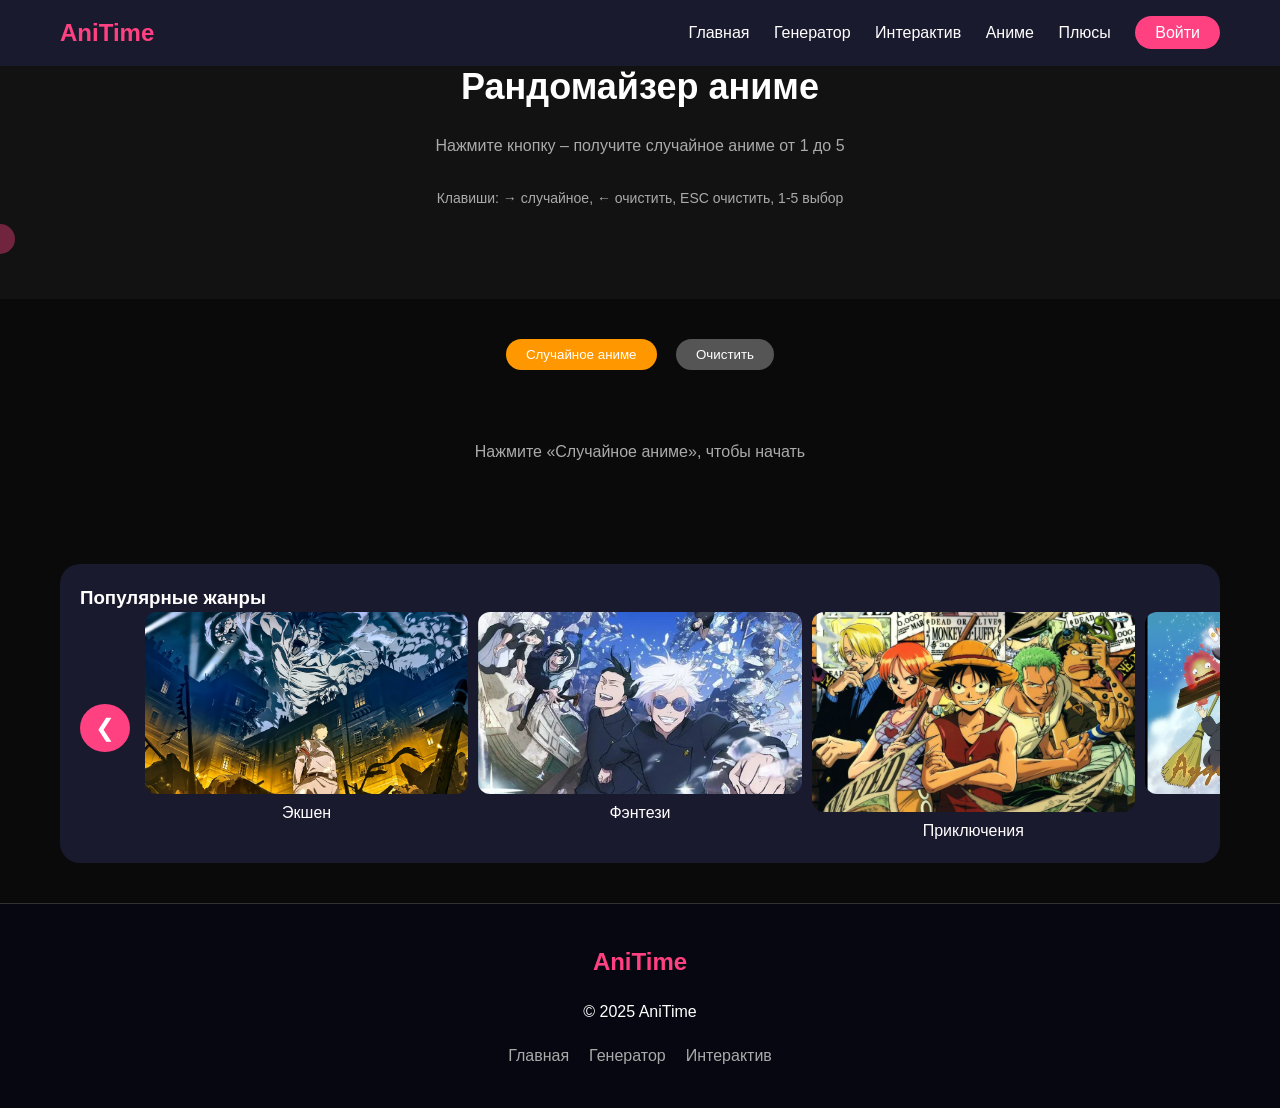
==== commit 29734b2e: "nice" ====
--- a/generator.html
+++ b/generator.html
@@ -27,6 +27,7 @@
             <p>Нажмите кнопку – получите случайное аниме от 1 до 5</p>
             <p style="font-size: 14px; color: #aaa;">Клавиши: → случайное, ← очистить, ESC очистить, 1-5 выбор</p>
         </div>
+        <div id="mouseFollower" class="mouse-follower"></div>
     </section>
 
     <section class="anime" style="padding: 40px 0;">
@@ -89,6 +90,12 @@
     </div>
 
     <script>
+        const follower = document.getElementById('mouseFollower');
+        document.addEventListener('mousemove', (e) => {
+            follower.style.left = e.clientX + 'px';
+            follower.style.top = e.clientY + 'px';
+        });
+
         const animeList = [
             { number: 1, name: "Атака титанов", image: "Pictures/AttackOnTitan.webp", description: "Эпичная история о борьбе человечества с гигантскими титанами." },
             { number: 2, name: "Реинкарнация безработного", image: "Pictures/Jobless.jpg", description: "Mushoku Tensei: 34-летний затворник перерождается в мире мечей и магии." },
